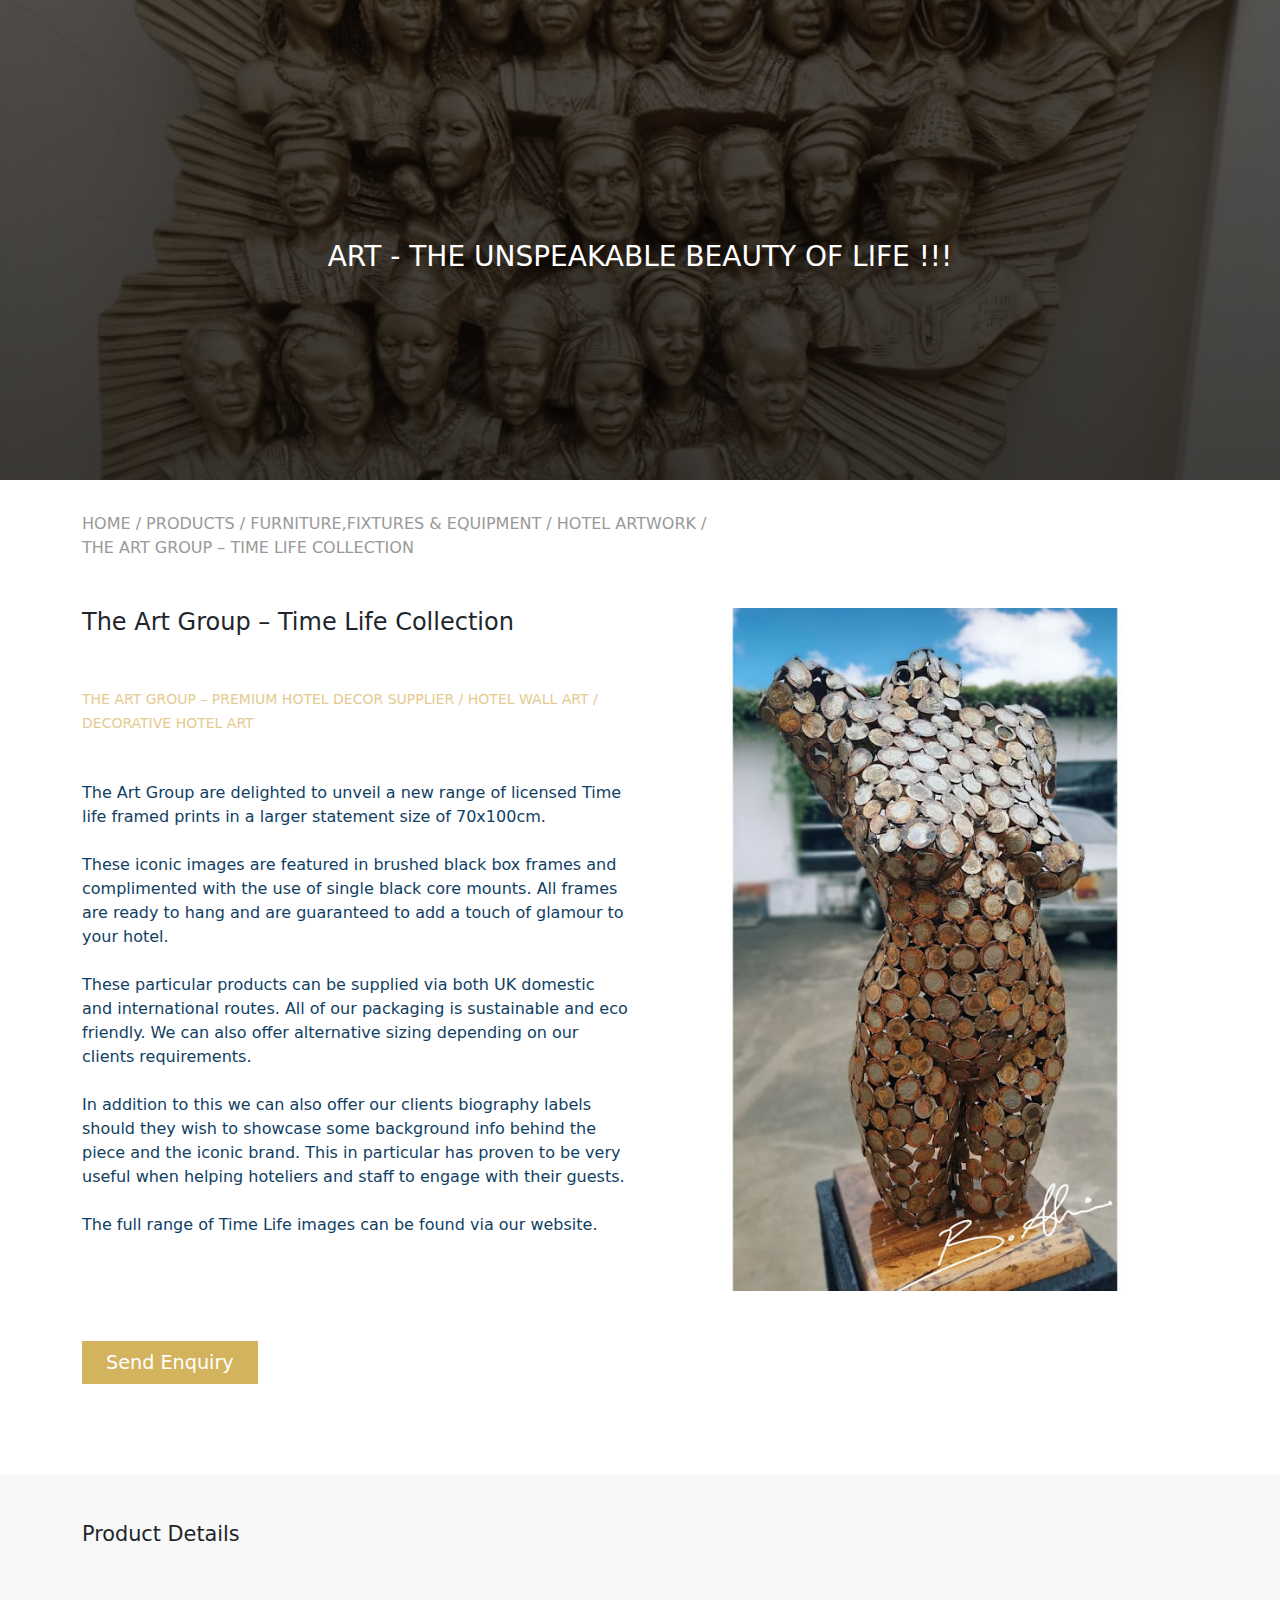
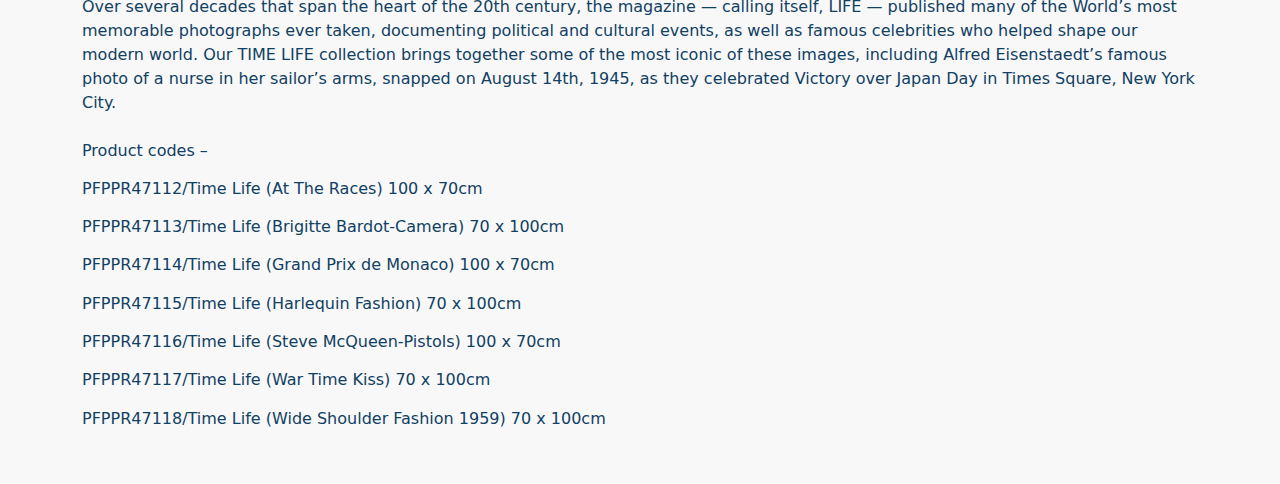
==== index.html @ f3890781 "adao project" ====
<!DOCTYPE html>
<html lang="en">
  <head>
    <meta charset="UTF-8" />
    <meta http-equiv="X-UA-Compatible" content="IE=edge" />
    <meta name="viewport" content="width=device-width, initial-scale=1.0" />
    <link
      rel="stylesheet"
      href="https://cdn.jsdelivr.net/npm/bootstrap@5.3.0-alpha1/dist/css/bootstrap.min.css"
    />

    <link rel="stylesheet" href="ADAO.css" />
    <title>Document</title>
  </head>
  <body>
    <header>
      <div class="text">
        <h3>ART - THE UNSPEAKABLE BEAUTY OF LIFE !!!</h3>
      </div>
    </header>

    <section>
      <div class="container links">
        <a href="#">HOME /</a>
        <a href="#">PRODUCTS /</a>
        <a href="#">FURNITURE,FIXTURES & EQUIPMENT /</a>
        <a href="#">HOTEL ARTWORK /</a>
        <p>THE ART GROUP – TIME LIFE COLLECTION</p>
      </div>
    </section>

    <article class="container">
      <div class="text-center">
        <div class="row mt-5">
          <div class="grid-text col-lg-6 text-start">
            <h4>The Art Group – Time Life Collection</h4>
            <h5 class="mt-5 mb-5">
              <a href="#"
                >THE ART GROUP – PREMIUM HOTEL DECOR SUPPLIER / HOTEL WALL ART /
                DECORATIVE HOTEL ART</a
              >
            </h5>
            <p>
              The Art Group are delighted to unveil a new range of licensed Time
              life framed prints in a larger statement size of 70x100cm.
              <br /><br />

              These iconic images are featured in brushed black box frames and
              complimented with the use of single black core mounts. All frames
              are ready to hang and are guaranteed to add a touch of glamour to
              your hotel.<br /><br />
              These particular products can be supplied via both UK domestic and
              international routes. All of our packaging is sustainable and eco
              friendly. We can also offer alternative sizing depending on our
              clients requirements.<br /><br />
              In addition to this we can also offer our clients biography labels
              should they wish to showcase some background info behind the piece
              and the iconic brand. This in particular has proven to be very
              useful when helping hoteliers and staff to engage with their
              guests.<br /><br />
              The full range of Time Life images can be found via our website.
            </p>
            <br /><br />
            <div class="enquire mt-5 mb-5">
              <a href="#">Send Enquiry</a>
            </div>
          </div>
          <div class="grid-image col-lg-6">
            <img src="./images/image (12).png" />
          </div>
        </div>
      </div>
    </article>

    <article class="article2 mt-5 pt-5 pb-5">
      <div class="article2-text container">
        <h3 class="mb-5">Product Details</h3>
        <p>
          Over several decades that span the heart of the 20th century, the
          magazine — calling itself, LIFE — published many of the World’s most
          memorable photographs ever taken, documenting political and cultural
          events, as well as famous celebrities who helped shape our modern
          world. Our TIME LIFE collection brings together some of the most
          iconic of these images, including Alfred Eisenstaedt’s famous photo of
          a nurse in her sailor’s arms, snapped on August 14th, 1945, as they
          celebrated Victory over Japan Day in Times Square, New York City.<br /><br />
          Product codes –
        </p>
        <h6>
          PFPPR47112/Time Life (At The Races) 100 x 70cm<br /><br />
          PFPPR47113/Time Life (Brigitte Bardot-Camera) 70 x 100cm<br /><br />
          PFPPR47114/Time Life (Grand Prix de Monaco) 100 x 70cm<br /><br />
          PFPPR47115/Time Life (Harlequin Fashion) 70 x 100cm<br /><br />
          PFPPR47116/Time Life (Steve McQueen-Pistols) 100 x 70cm<br /><br />
          PFPPR47117/Time Life (War Time Kiss) 70 x 100cm<br /><br />
          PFPPR47118/Time Life (Wide Shoulder Fashion 1959) 70 x 100cm
        </h6>
      </div>
    </article>

    <script src="https://cdn.jsdelivr.net/npm/bootstrap@5.3.0-alpha1/dist/js/bootstrap.bundle.min.js"></script>
  </body>
</html>
---- ADAO.css ----
@media (max-width: 991px) {
  header {
    text-align: center;
    background: linear-gradient(rgba(0, 0, 0, 0.6), rgba(0, 0, 0, 0.7)),
      url(./images/image7.png);
    background-repeat: no-repeat;
    background-position: center;
    background-size: cover;
    color: #fff;
  }

  header .text {
    width: 100%;
    padding: 7rem 0 7rem;
  }

  /* section */

  section {
    margin-top: 2rem;
    padding-left: 1rem;
    width: 70%;
  }

  section .links a,
  p {
    text-decoration: none;
    color: rgb(153, 153, 153);
  }

  section .links a:hover {
    color: rgb(220, 179, 95);
  }

  /* article */
  article .row h5 a {
    text-decoration: none;
    font-size: 14px;
    color: rgb(229, 202, 143);
  }

  article .row .grid-image img {
    width: 100%;
  }

  article .row p {
    color: rgb(16, 64, 99);
  }

  article .enquire a {
    text-decoration: none;
    color: #fff;
    background-color: rgb(212, 179, 94);
    padding: 10px 1.5rem;
    font-size: 1.2rem;
  }

  article .enquire a:hover {
    background-color: rgb(225, 202, 143);
  }

  /* article2 */
  .article2 {
    background-color: rgb(248, 248, 248);
  }

  .article2 h3 {
    font-size: 1.3rem;
  }

  .article2 p {
    color: rgb(16, 64, 99);
  }

  .article2 h6 {
    color: rgb(16, 64, 99);
  }
}

/*  */
@media (min-width: 992px) {
  header {
    text-align: center;
    background: linear-gradient(rgba(0, 0, 0, 0.6), rgba(0, 0, 0, 0.7)),
      url(./images/image7.png);
    background-repeat: no-repeat;
    background-position: center;
    background-size: cover;
    height: 50vh;
    padding: 15rem 10rem 15rem;
    color: #fff;
    font-size: 1.2rem;
  }

  /* section */

  section {
    margin-top: 2rem;
  }

  section .links a,
  p {
    text-decoration: none;
    color: rgb(153, 153, 153);
  }

  section .links a:hover {
    color: rgb(220, 179, 95);
  }

  /* article */
  article .row h5 a {
    text-decoration: none;
    font-size: 14px;
    color: rgb(229, 202, 143);
  }

  article .row p {
    color: rgb(16, 64, 99);
  }

  article .row .grid-image img {
    width: 100%;
  }

  article .enquire a {
    text-decoration: none;
    color: #fff;
    background-color: rgb(212, 179, 94);
    padding: 10px 1.5rem;
    font-size: 1.2rem;
  }

  article .enquire a:hover {
    background-color: rgb(225, 202, 143);
  }

  /* article2 */
  .article2 {
    background-color: rgb(248, 248, 248);
  }

  .article2 h3 {
    font-size: 1.3rem;
  }

  .article2 p {
    color: rgb(16, 64, 99);
  }

  .article2 h6 {
    color: rgb(16, 64, 99);
  }
}
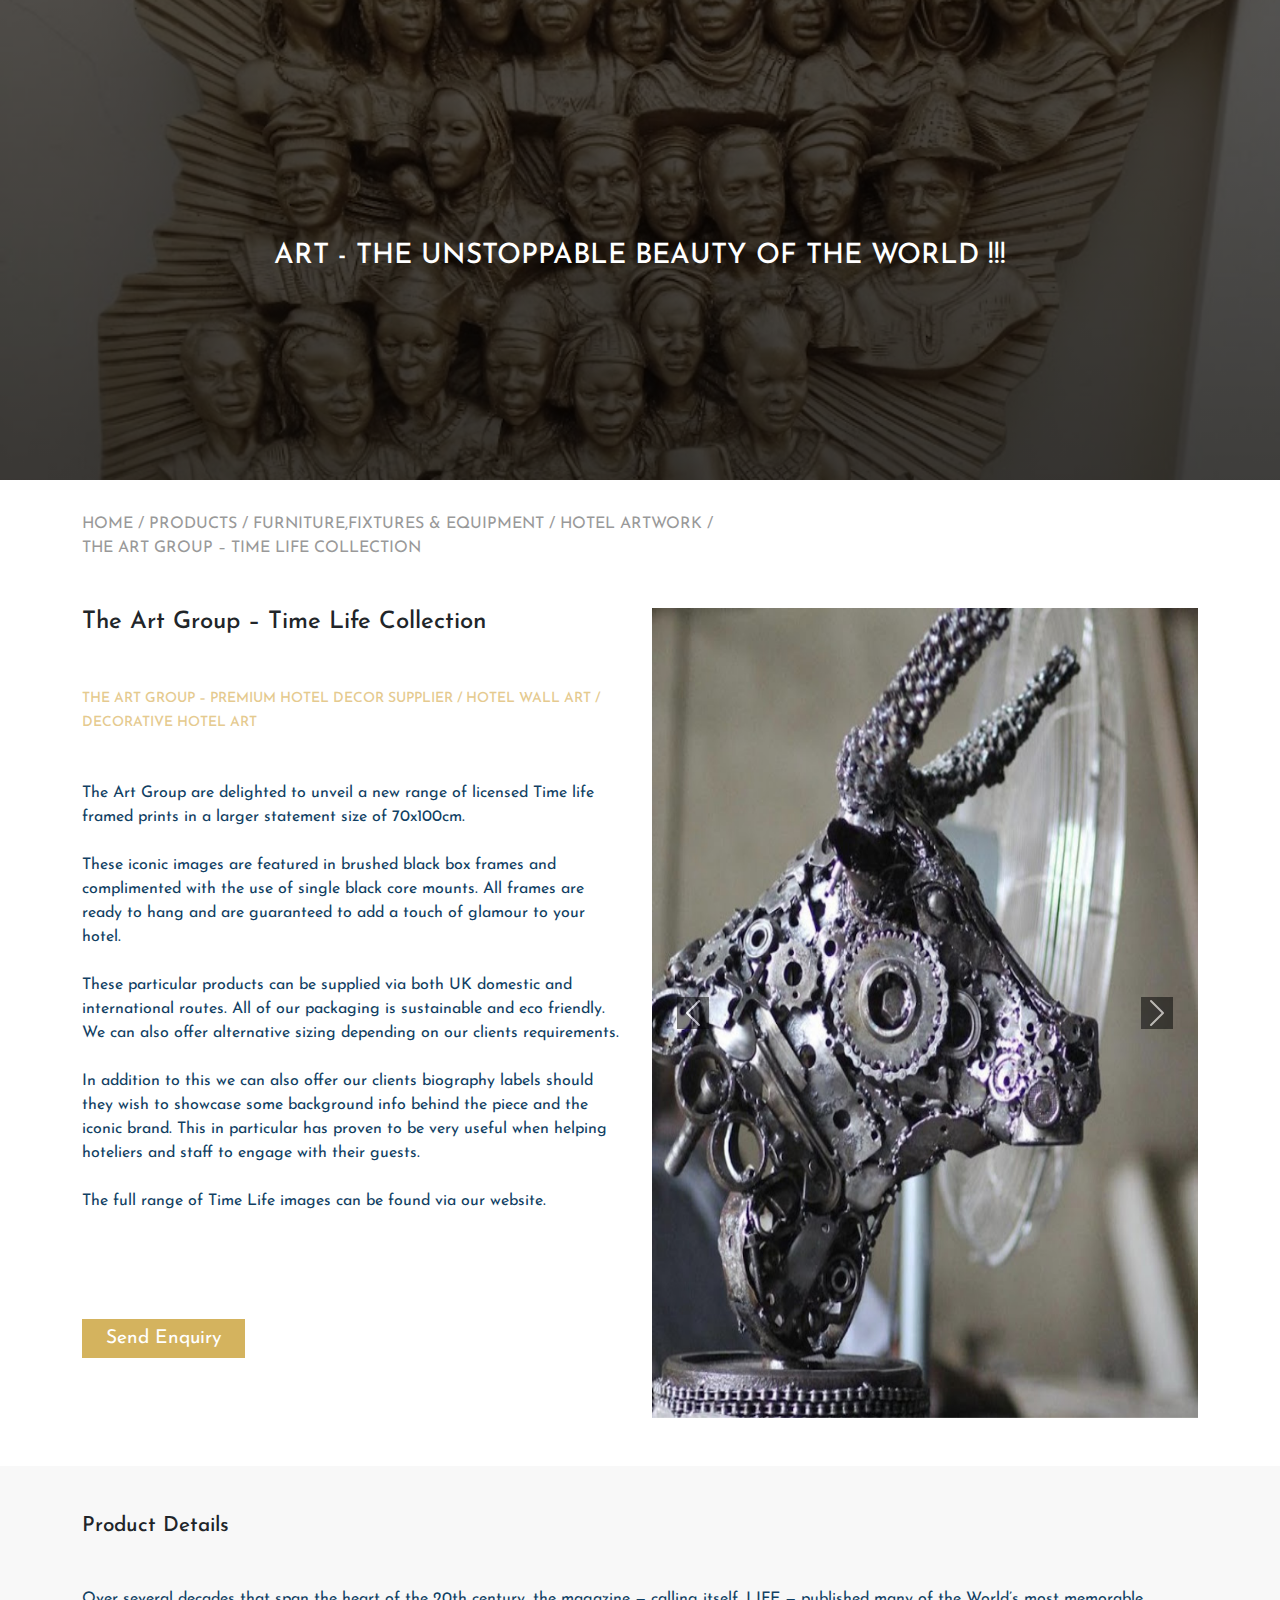
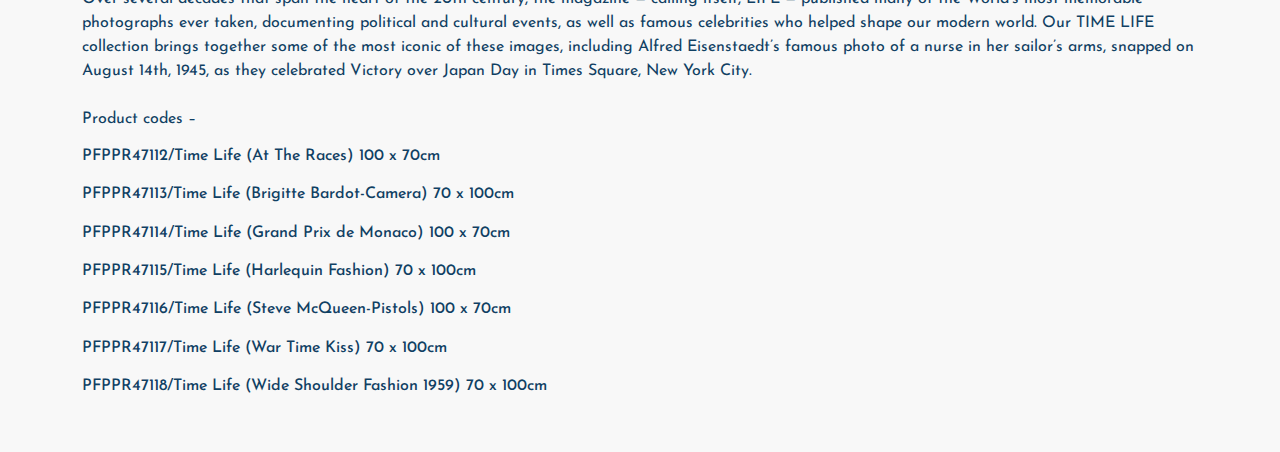
==== commit 9ac0b17f: "updated the grid carousel to make it fade away when scrolling and the font-family" ====
--- a/index.html
+++ b/index.html
@@ -8,14 +8,23 @@
       rel="stylesheet"
       href="https://cdn.jsdelivr.net/npm/bootstrap@5.3.0-alpha1/dist/css/bootstrap.min.css"
     />
-
+    <link rel="preconnect" href="https://fonts.googleapis.com" />
+    <link rel="preconnect" href="https://fonts.gstatic.com" crossorigin />
+    <link
+      href="https://fonts.googleapis.com/css2?family=Josefin+Sans:wght@300&display=swap"
+      rel="stylesheet"
+    />
     <link rel="stylesheet" href="ADAO.css" />
     <title>Document</title>
   </head>
   <body>
     <header>
       <div class="text">
-        <h3>ART - THE UNSPEAKABLE BEAUTY OF LIFE !!!</h3>
+        <h3>ART - THE UNSTOPPABLE BEAUTY OF THE WORLD !!!</h3>
+        <h4>
+          ART - WHEN ART SPEAKS !<br />
+          DONT TALK, JUST LISTEN !!!
+        </h4>
       </div>
     </header>
 
@@ -66,7 +75,55 @@
             </div>
           </div>
           <div class="grid-image col-lg-6">
-            <img src="./images/image (12).png" />
+            <div id="carouselExampleFade" class="carousel slide carousel-fade">
+              <div class="carousel-inner">
+                <div class="carousel-item active">
+                  <img
+                    src="./images/image (13).png"
+                    class="d-block w-100"
+                    alt="..."
+                  />
+                </div>
+                <div class="carousel-item">
+                  <img
+                    src="./images/image (6).png"
+                    class="d-block w-100"
+                    alt="..."
+                  />
+                </div>
+                <div class="carousel-item">
+                  <img
+                    src="./images/image (3).png"
+                    class="d-block w-100"
+                    alt="..."
+                  />
+                </div>
+              </div>
+              <button
+                class="carousel-control-prev"
+                type="button"
+                data-bs-target="#carouselExampleFade"
+                data-bs-slide="prev"
+              >
+                <span
+                  class="carousel-control-prev-icon"
+                  aria-hidden="true"
+                ></span>
+                <span class="visually-hidden">Previous</span>
+              </button>
+              <button
+                class="carousel-control-next"
+                type="button"
+                data-bs-target="#carouselExampleFade"
+                data-bs-slide="next"
+              >
+                <span
+                  class="carousel-control-next-icon"
+                  aria-hidden="true"
+                ></span>
+                <span class="visually-hidden">Next</span>
+              </button>
+            </div>
           </div>
         </div>
       </div>
--- a/ADAO.css
+++ b/ADAO.css
@@ -1,12 +1,20 @@
 @media (max-width: 991px) {
+  body {
+    font-family: "Josefin Sans", sans-serif;
+  }
+
   header {
     text-align: center;
     background: linear-gradient(rgba(0, 0, 0, 0.6), rgba(0, 0, 0, 0.7)),
-      url(./images/image7.png);
+      url(./images/image18.png);
     background-repeat: no-repeat;
     background-position: center;
     background-size: cover;
     color: #fff;
+  }
+
+  header h3 {
+    display: none;
   }
 
   header .text {
@@ -43,7 +51,9 @@
     width: 100%;
   }
 
-  article .row p {
+  article .row p,
+  .article2 p,
+  .article2 h6 {
     color: rgb(16, 64, 99);
   }
 
@@ -68,17 +78,24 @@
     font-size: 1.3rem;
   }
 
-  .article2 p {
-    color: rgb(16, 64, 99);
+  /* for the carousel images */
+  article img {
+    height: 70vh;
   }
 
-  .article2 h6 {
-    color: rgb(16, 64, 99);
+  /* carousel button */
+  article button .carousel-control-prev-icon,
+  .carousel-control-next-icon {
+    background-color: rgb(0, 0, 0);
   }
 }
 
 /*  */
 @media (min-width: 992px) {
+  body {
+    font-family: "Josefin Sans", sans-serif;
+  }
+
   header {
     text-align: center;
     background: linear-gradient(rgba(0, 0, 0, 0.6), rgba(0, 0, 0, 0.7)),
@@ -90,6 +107,10 @@
     padding: 15rem 10rem 15rem;
     color: #fff;
     font-size: 1.2rem;
+  }
+
+  header h4 {
+    display: none;
   }
 
   /* section */
@@ -115,7 +136,9 @@
     color: rgb(229, 202, 143);
   }
 
-  article .row p {
+  article .row p,
+  .article2 p,
+  h6 {
     color: rgb(16, 64, 99);
   }
 
@@ -144,11 +167,14 @@
     font-size: 1.3rem;
   }
 
-  .article2 p {
-    color: rgb(16, 64, 99);
+  /* for the carousel images */
+  article img {
+    height: 90vh;
   }
 
-  .article2 h6 {
-    color: rgb(16, 64, 99);
+  /* carousel button */
+  article button .carousel-control-prev-icon,
+  .carousel-control-next-icon {
+    background-color: rgb(0, 0, 0);
   }
 }
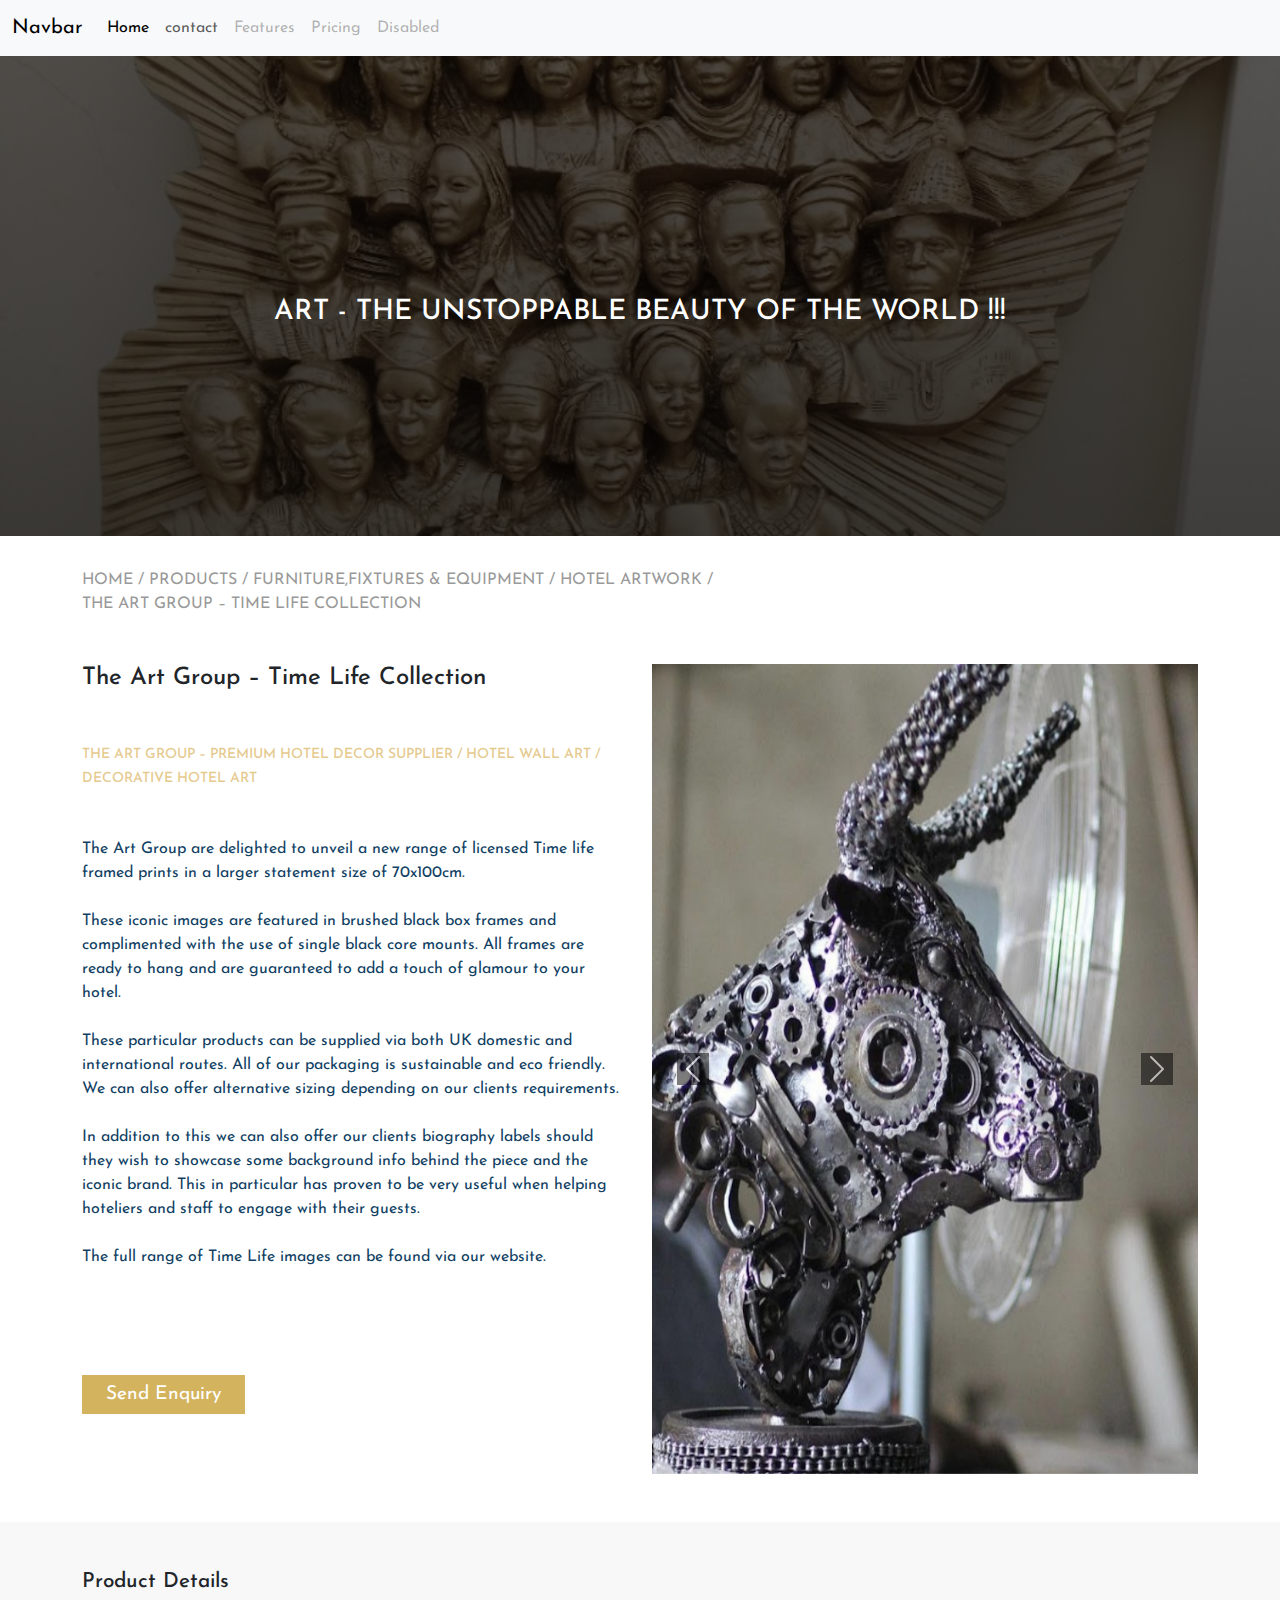
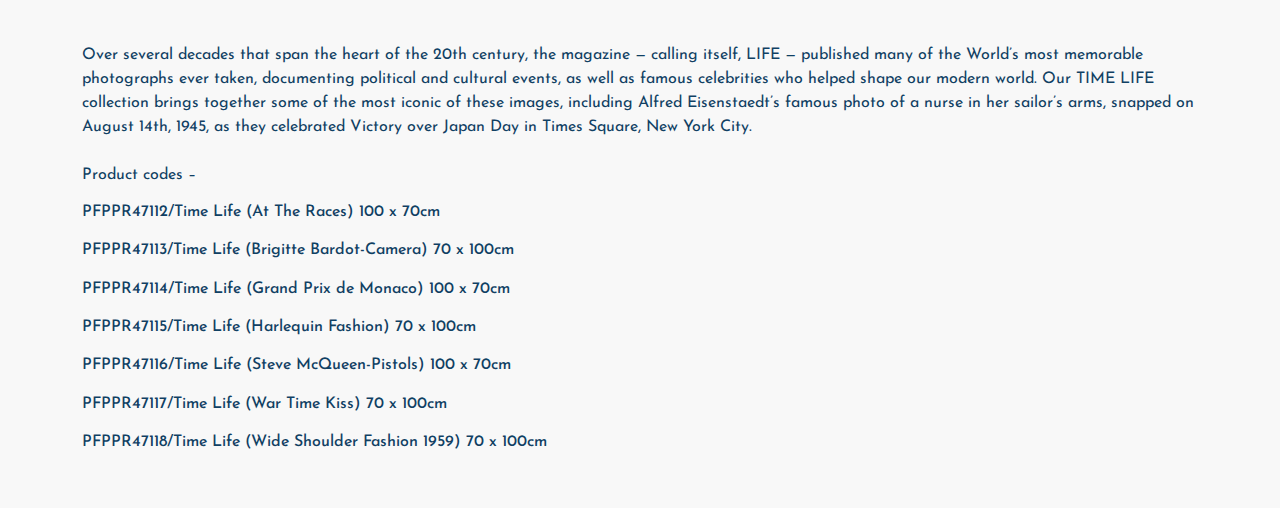
==== commit ea959ea5: "added the contact page to it" ====
--- a/index.html
+++ b/index.html
@@ -18,6 +18,32 @@
     <title>Document</title>
   </head>
   <body>
+    <nav class="navbar navbar-expand-lg bg-body-tertiary">
+      <div class="container-fluid">
+        <a class="navbar-brand" href="#">Navbar</a>
+        <button
+          class="navbar-toggler"
+          type="button"
+          data-bs-toggle="collapse"
+          data-bs-target="#navbarNavAltMarkup"
+          aria-controls="navbarNavAltMarkup"
+          aria-expanded="false"
+          aria-label="Toggle navigation"
+        >
+          <span class="navbar-toggler-icon"></span>
+        </button>
+        <div class="collapse navbar-collapse" id="navbarNavAltMarkup">
+          <div class="navbar-nav">
+            <a class="nav-link active" aria-current="page" href="#">Home</a>
+            <a class="nav-link" href="contactpage.html">contact</a>
+            <a class="nav-link disabled">Features</a>
+            <a class="nav-link disabled">Pricing</a>
+            <a class="nav-link disabled">Disabled</a>
+          </div>
+        </div>
+      </div>
+    </nav>
+
     <header>
       <div class="text">
         <h3>ART - THE UNSTOPPABLE BEAUTY OF THE WORLD !!!</h3>
--- a/ADAO.css
+++ b/ADAO.css
@@ -1,6 +1,17 @@
 @media (max-width: 991px) {
   body {
     font-family: "Josefin Sans", sans-serif;
+  }
+
+  nav .navbar-nav {
+    text-align: center;
+    background-color: #fff;
+    width: 100%;
+  }
+
+  .navbar-nav {
+    position: fixed;
+    z-index: 9;
   }
 
   header {
